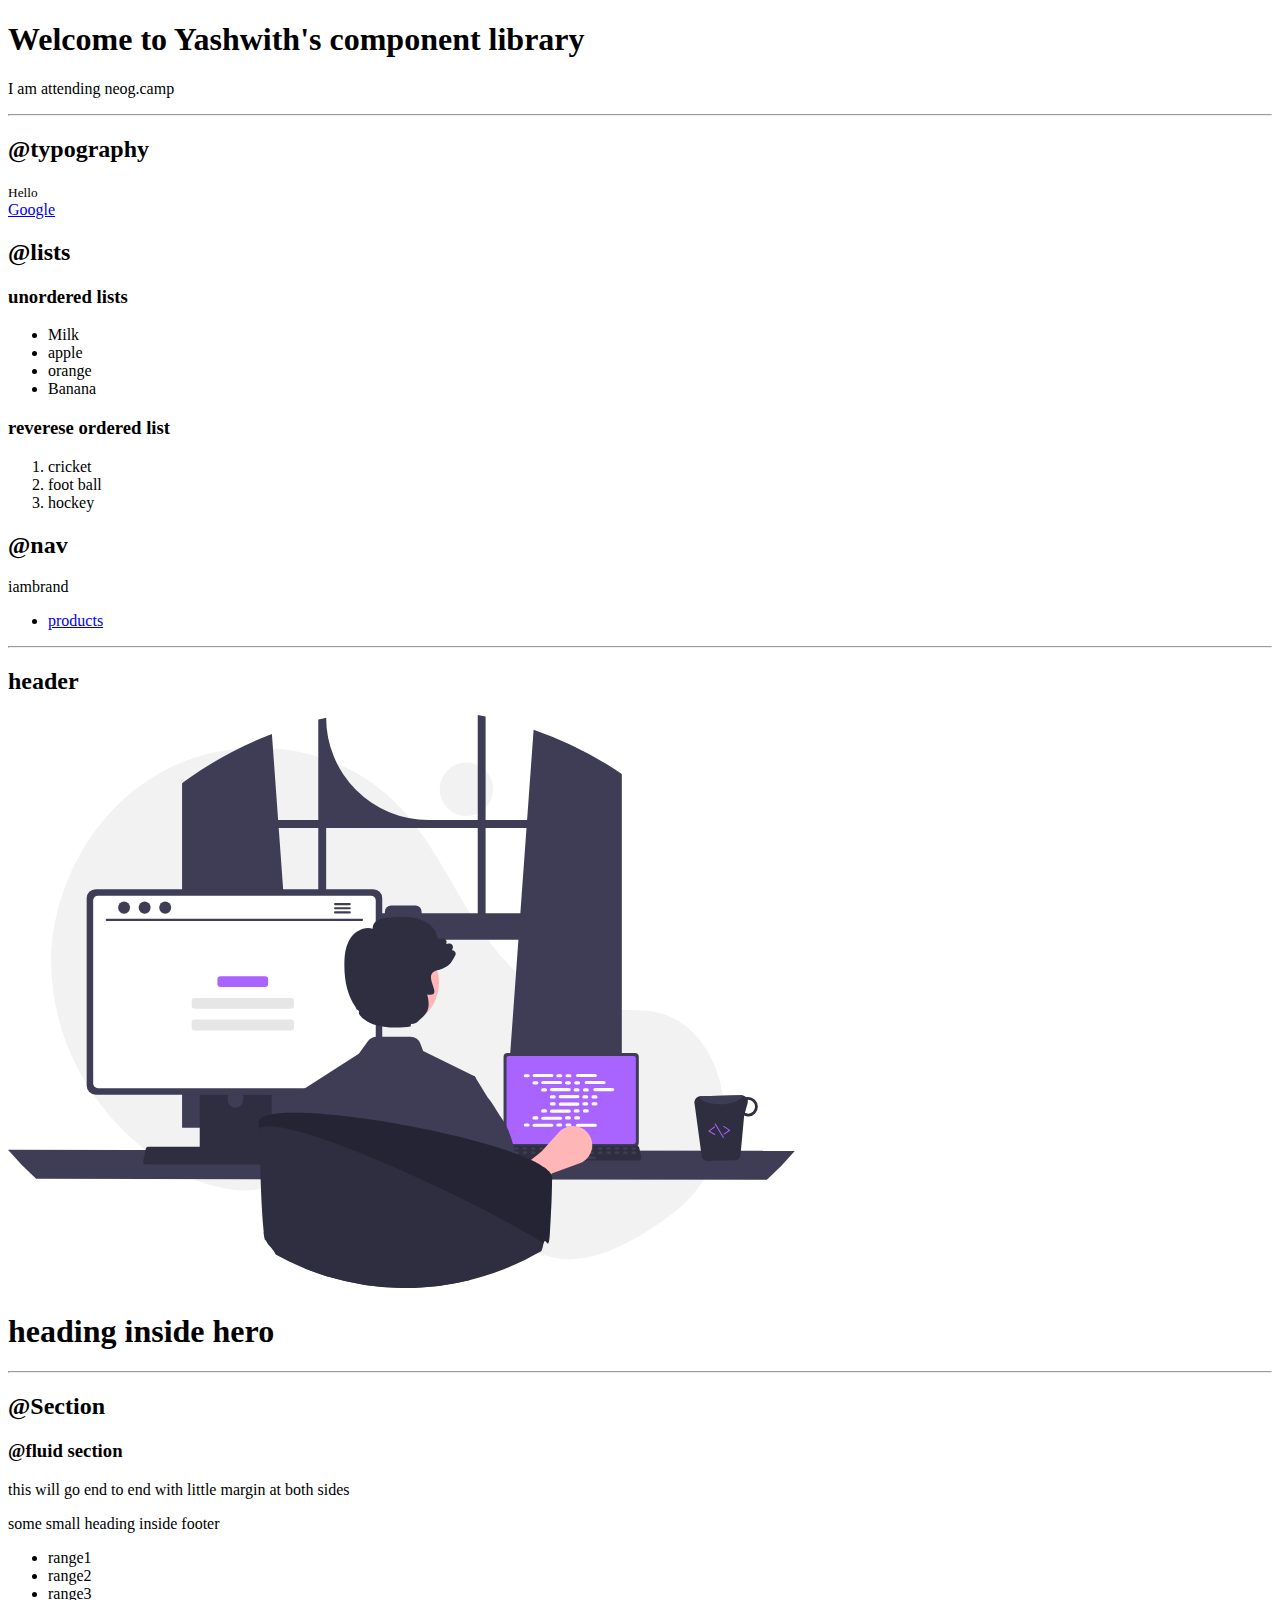
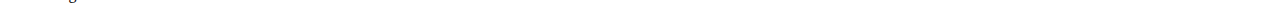
==== index.html @ 82b0473b "complete" ====
<!DOCTYPE html>
<html lang="en">
<head>
    <meta charset="UTF-8">
    <meta http-equiv="X-UA-Compatible" content="IE=edge">
    <meta name="viewport" content="width=device-width, initial-scale=1.0">
    <title>Component Library</title>
</head>


<body>
    <h1> Welcome to Yashwith's component library</h1>
    <p>I am attending neog.camp</p>
    <hr>
    
    <h2>@typography</h2>
    <small> Hello</small>  
<br>
    <a href="https://www.google.com/">Google</a>
    <h2>@lists</h2>
    
      <h3>unordered lists</h3>
      <ul>
        <li>Milk</li>
        <li>apple</li>
        <li>orange</li>
        <li>Banana</li>
      </ul>

      <h3>reverese  ordered list</h3>
      <ol>
     <li>cricket</li> 
     <li>foot ball</li>
     <li>hockey</li>
    </ol>

    <h2>@nav</h2>
    <nav>
        <div>iambrand</div>
        <ul>
            <li><a href="/">products</a></li>
        </ul>
    </nav>
    
    <hr>

    <h2>header</h2>
    <header>
        <img src="images/hero.svg" alt="">
        <h1>heading inside hero</h1>
    </header>

    <hr>
    <section>
<h2>@Section</h2>
<h3>@fluid section</h3>
<p>this will go end to end with little margin at both sides </p>
    </section>

    <footer>
        <div>some small heading inside footer</div>
        <ul>
            <li>range1</li>
            <li>range2</li>
            <li>range3</li>
        </ul>
    </footer>
</body>
</html>
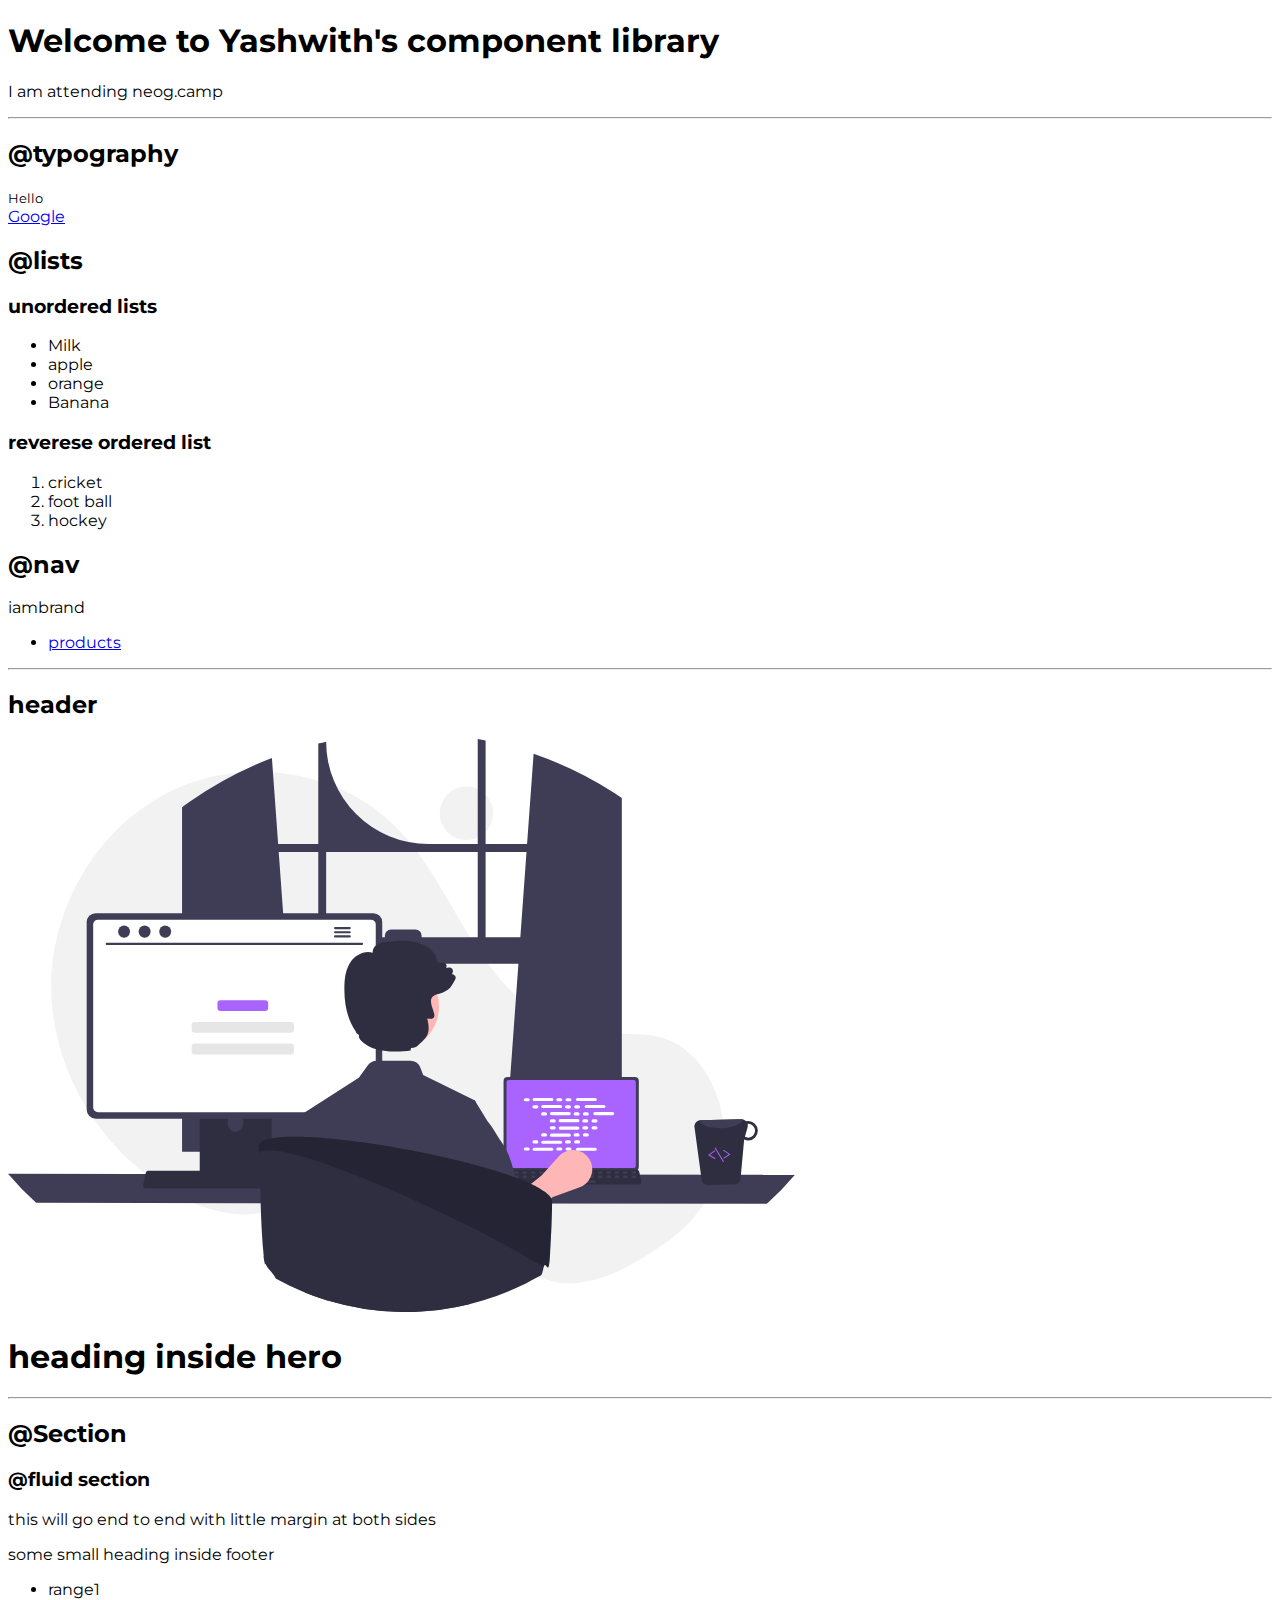
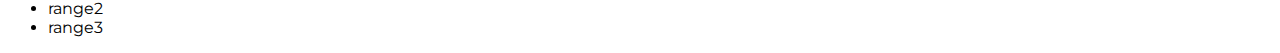
==== commit 21210c6e: "included fonts" ====
--- a/index.html
+++ b/index.html
@@ -5,6 +5,7 @@
     <meta http-equiv="X-UA-Compatible" content="IE=edge">
     <meta name="viewport" content="width=device-width, initial-scale=1.0">
     <title>Component Library</title>
+    <link rel="stylesheet" href="styles.css">
 </head>
 
 
--- a/styles.css
+++ b/styles.css
@@ -0,0 +1,6 @@
+@import url('https://fonts.googleapis.com/css2?family=Montserrat&display=swap');
+
+     body{
+        font-family: 'Montserrat',
+        sans-serif;
+     }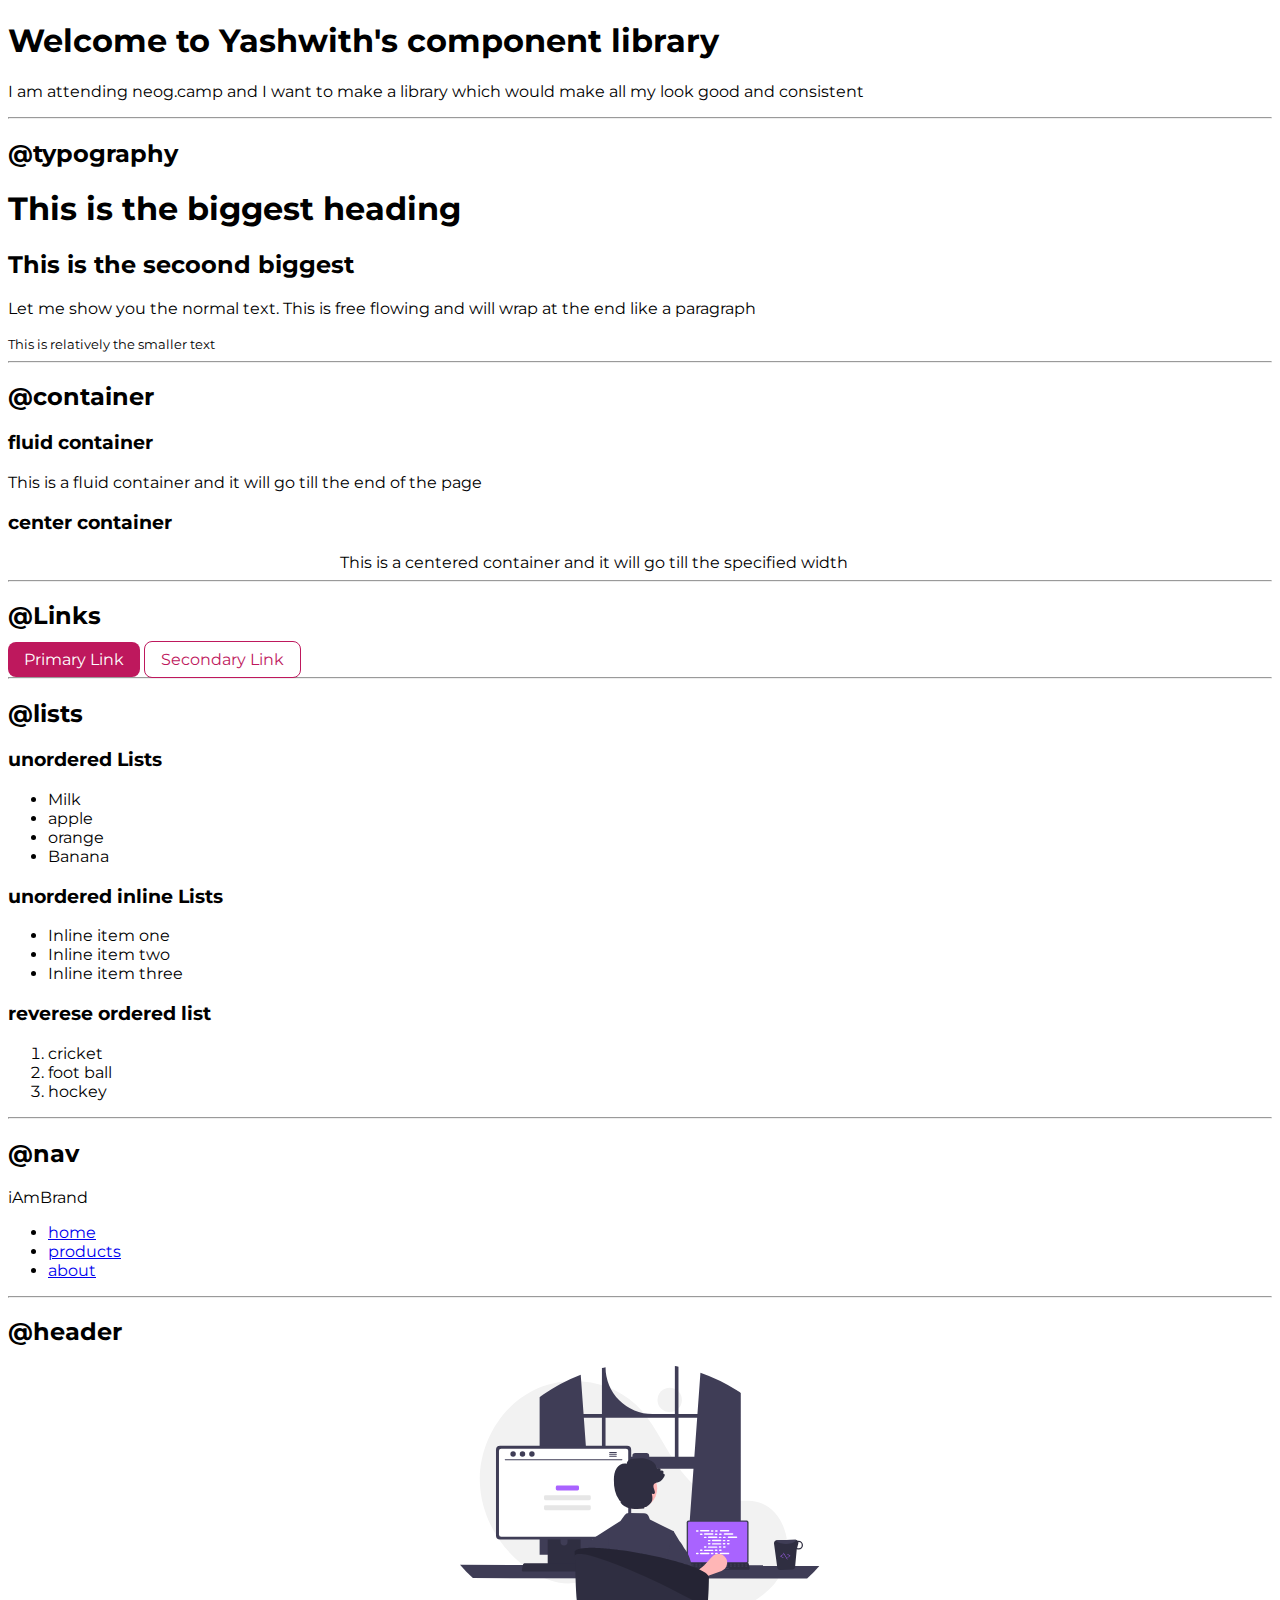
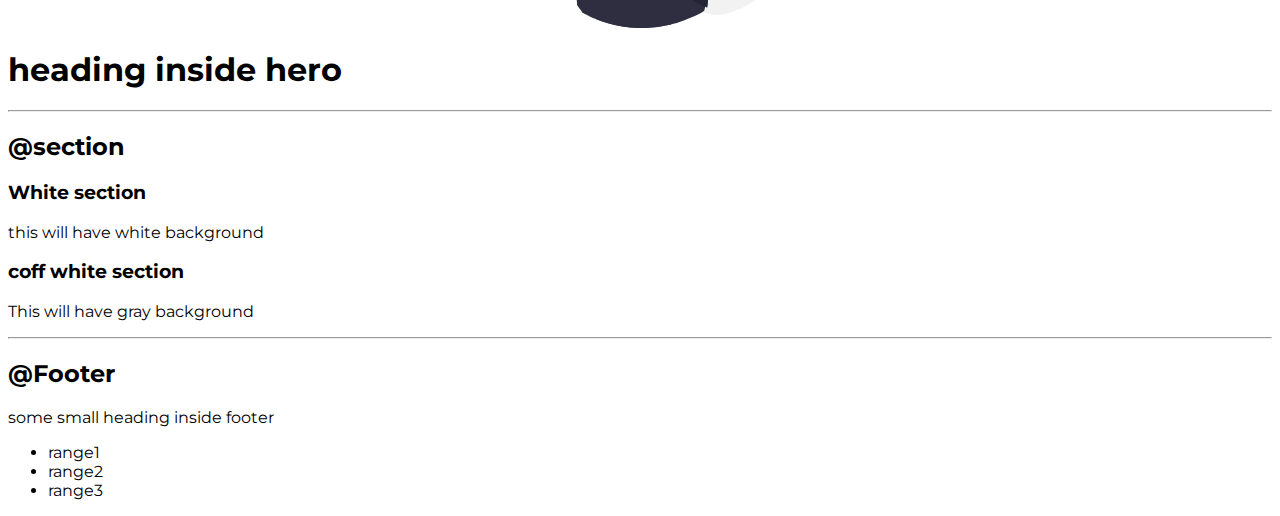
==== commit 32424fc7: "minor fix" ====
--- a/index.html
+++ b/index.html
@@ -5,22 +5,40 @@
     <meta http-equiv="X-UA-Compatible" content="IE=edge">
     <meta name="viewport" content="width=device-width, initial-scale=1.0">
     <title>Component Library</title>
-    <link rel="stylesheet" href="styles.css">
+    <link rel="stylesheet" href="styles.css ">
 </head>
 
 
 <body>
     <h1> Welcome to Yashwith's component library</h1>
-    <p>I am attending neog.camp</p>
+    <p>I am attending neog.camp and I want to make a library which would make all my look good and consistent</p>
     <hr>
     
     <h2>@typography</h2>
-    <small> Hello</small>  
-<br>
-    <a href="https://www.google.com/">Google</a>
+    <h1> This is the biggest heading</h1>
+    <h2>This is the secoond biggest</h2>
+    <p>Let me show you the normal text. This is free flowing and will wrap at the end like a paragraph</p>
+
+    <small> This is relatively the smaller text</small>  
+<hr>
+    <h2>@container</h2>
+
+    <h3>fluid container</h3>
+    <div class="container container-fluid">This is a fluid container and it will go till the end of the page</div>
+
+    <h3>center container</h3>
+    <div class="container container-center" >This is a centered container and it will go till the specified width</div>
+
+    <hr>
+
+    <h2>@Links</h2>
+
+    <a class="link link-primary" href="/">Primary Link</a>
+    <a class="link link-secondary" href="/">Secondary Link</a>
+
+    <hr>
     <h2>@lists</h2>
-    
-      <h3>unordered lists</h3>
+    <h3>unordered Lists</h3>
       <ul>
         <li>Milk</li>
         <li>apple</li>
@@ -28,35 +46,64 @@
         <li>Banana</li>
       </ul>
 
-      <h3>reverese  ordered list</h3>
+      <h3>unordered inline Lists</h3>
+      <ul>
+        <li>Inline item one</li>
+        <li>Inline item two</li>
+        <li>Inline item three</li>
+    </ul>
+
+    <h3>reverese  ordered list</h3>
       <ol>
      <li>cricket</li> 
      <li>foot ball</li>
      <li>hockey</li>
     </ol>
 
+    <hr>
     <h2>@nav</h2>
+
     <nav>
-        <div>iambrand</div>
+        <div>iAmBrand</div>
         <ul>
-            <li><a href="/">products</a></li>
+            <li>
+                <a href="/">home</a>
+            </li>
+            <li>
+                <a href="/">products</a>
+            </li>
+
+            <li>
+                <a href="/">about</a>
+            </li>
         </ul>
     </nav>
-    
+
     <hr>
 
-    <h2>header</h2>
+    <h2>@header</h2>
+
     <header>
-        <img src="images/hero.svg" alt="">
+        <img  class="hero" src="images/hero.svg" alt="">
         <h1>heading inside hero</h1>
     </header>
 
+<hr>
+<h2>@section</h2>
+<section>
+<h3>White section</h3>
+<p>this will have white background </p>
+    </section>
+
+    <section>
+        <h3>coff white section</h3>
+        <p>This will have gray background</p>
+
+    </section>
+
     <hr>
-    <section>
-<h2>@Section</h2>
-<h3>@fluid section</h3>
-<p>this will go end to end with little margin at both sides </p>
-    </section>
+
+    <h2>@Footer</h2>
 
     <footer>
         <div>some small heading inside footer</div>
--- a/styles.css
+++ b/styles.css
@@ -1,6 +1,48 @@
 @import url('https://fonts.googleapis.com/css2?family=Montserrat&display=swap');
 
+
+   :root{
+       --primary-color: #BE185D;
+   }
      body{
         font-family: 'Montserrat',
         sans-serif;
+     }
+
+     hr{
+      margin: 2rem 0 rem;
+     }
+
+     /** container **/
+     .container{
+      padding: 0 rem 1 rem;
+     
+     }
+
+     .container-center{
+      max-width: 600px;
+      margin: auto;
+     }
+
+     .link{
+      text-decoration: none;
+      padding: 0.5rem 1rem;
+     }
+
+     .link-primary{
+      background-color: var(--primary-color);
+      border-radius: 0.5rem;
+      color:white
+     }
+
+     .link-secondary{
+      color: var(--primary-color);
+      border-radius: 0.5rem;
+      border: 1px solid var(--primary-color);
+     }
+
+     .hero{
+      max-width: 360px;
+      display: block;
+      margin:auto;
      }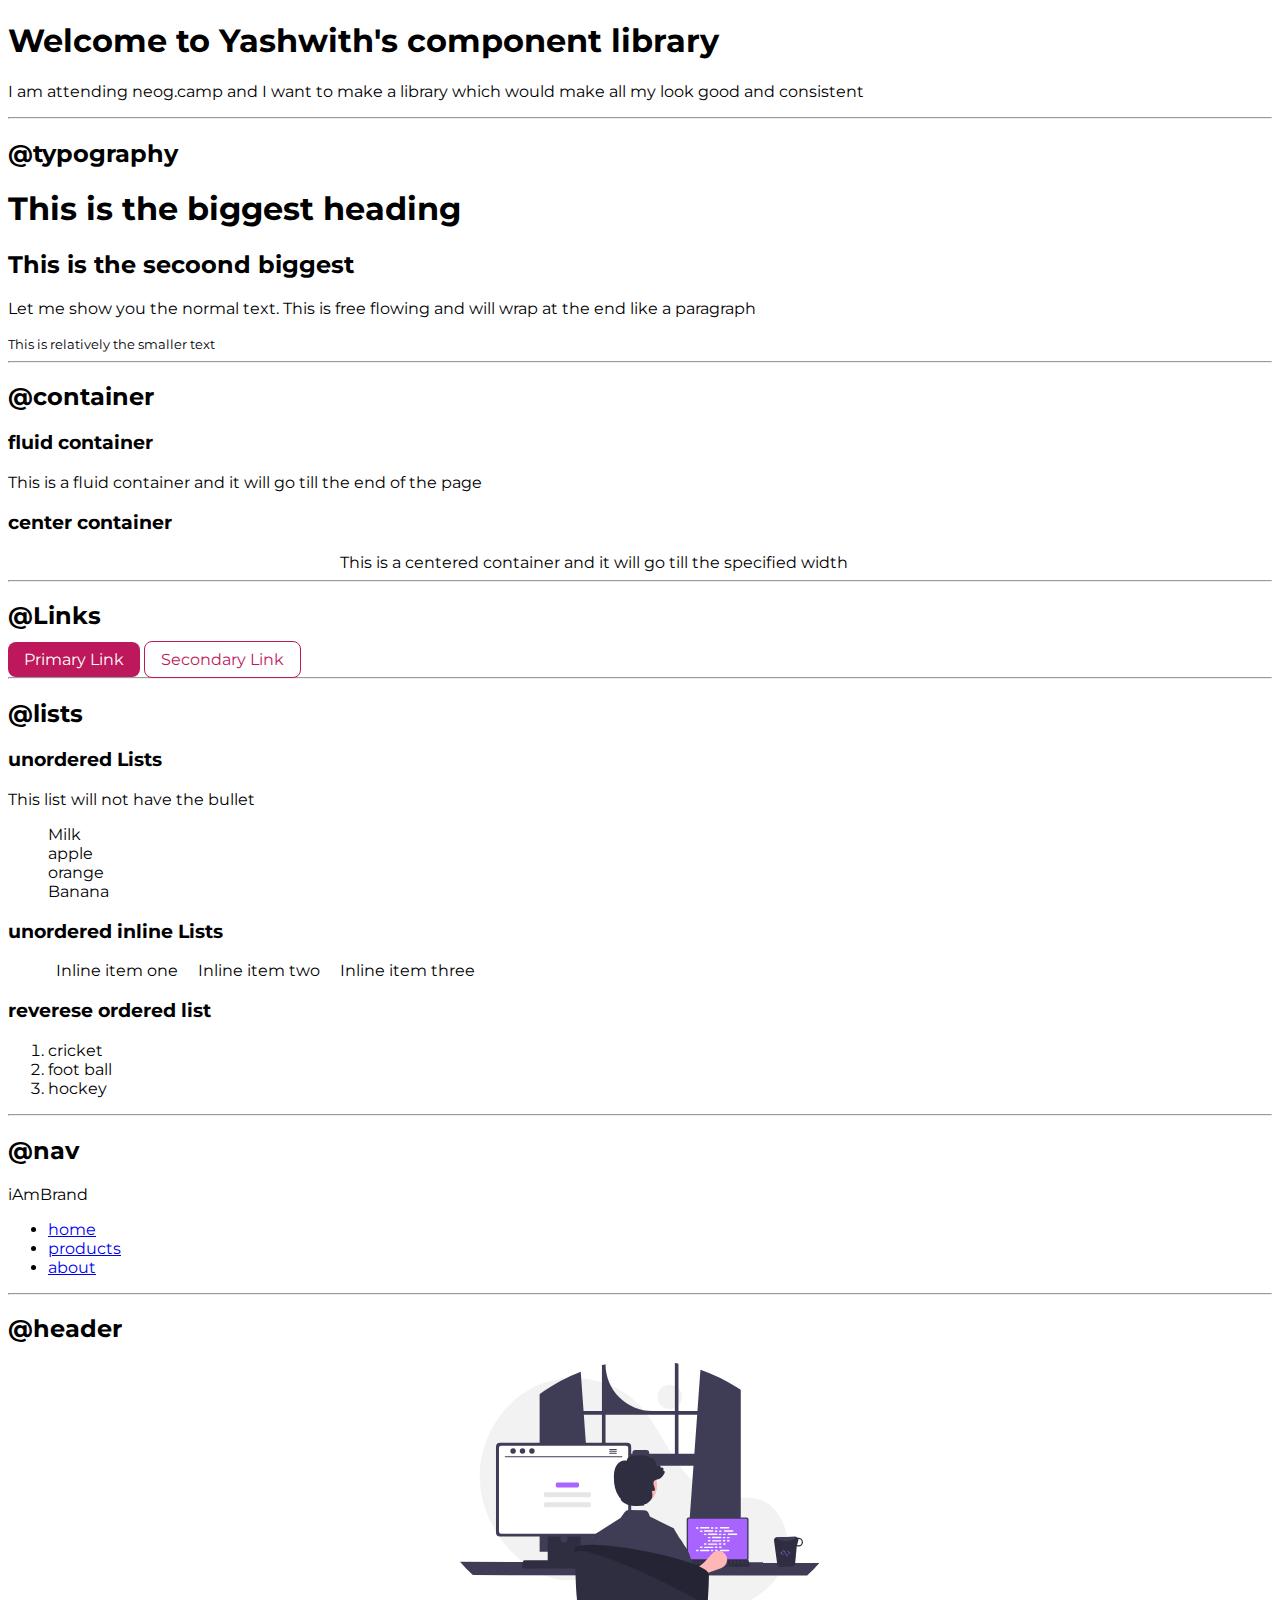
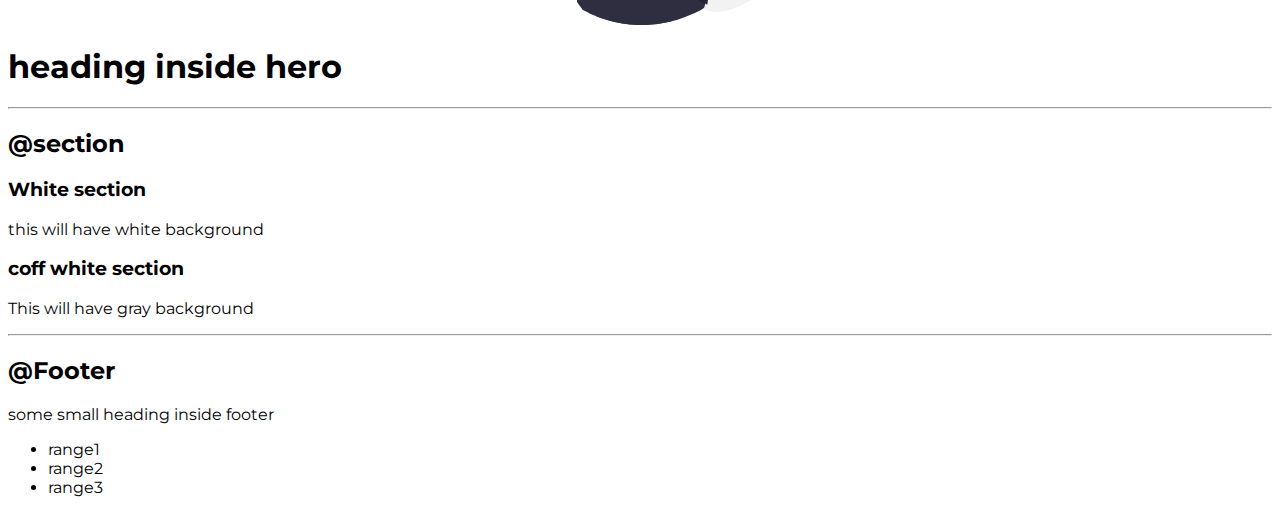
==== commit c729bcea: "list" ====
--- a/index.html
+++ b/index.html
@@ -39,7 +39,8 @@
     <hr>
     <h2>@lists</h2>
     <h3>unordered Lists</h3>
-      <ul>
+    <p>This list will not have the bullet</p>
+      <ul class="list-non-bullet">
         <li>Milk</li>
         <li>apple</li>
         <li>orange</li>
@@ -47,10 +48,10 @@
       </ul>
 
       <h3>unordered inline Lists</h3>
-      <ul>
-        <li>Inline item one</li>
-        <li>Inline item two</li>
-        <li>Inline item three</li>
+      <ul class="list-non-bullet">
+        <li class="list-item-inline">Inline item one</li>
+        <li class="list-item-inline">Inline item two</li>
+        <li class="list-item-inline">Inline item three</li>
     </ul>
 
     <h3>reverese  ordered list</h3>
--- a/styles.css
+++ b/styles.css
@@ -40,6 +40,14 @@
       border-radius: 0.5rem;
       border: 1px solid var(--primary-color);
      }
+     .list-item-inline{
+      display: inline;
+      padding: 0rem 0.5rem;
+     }
+
+     .list-non-bullet{
+      list-style: none;
+     }
 
      .hero{
       max-width: 360px;
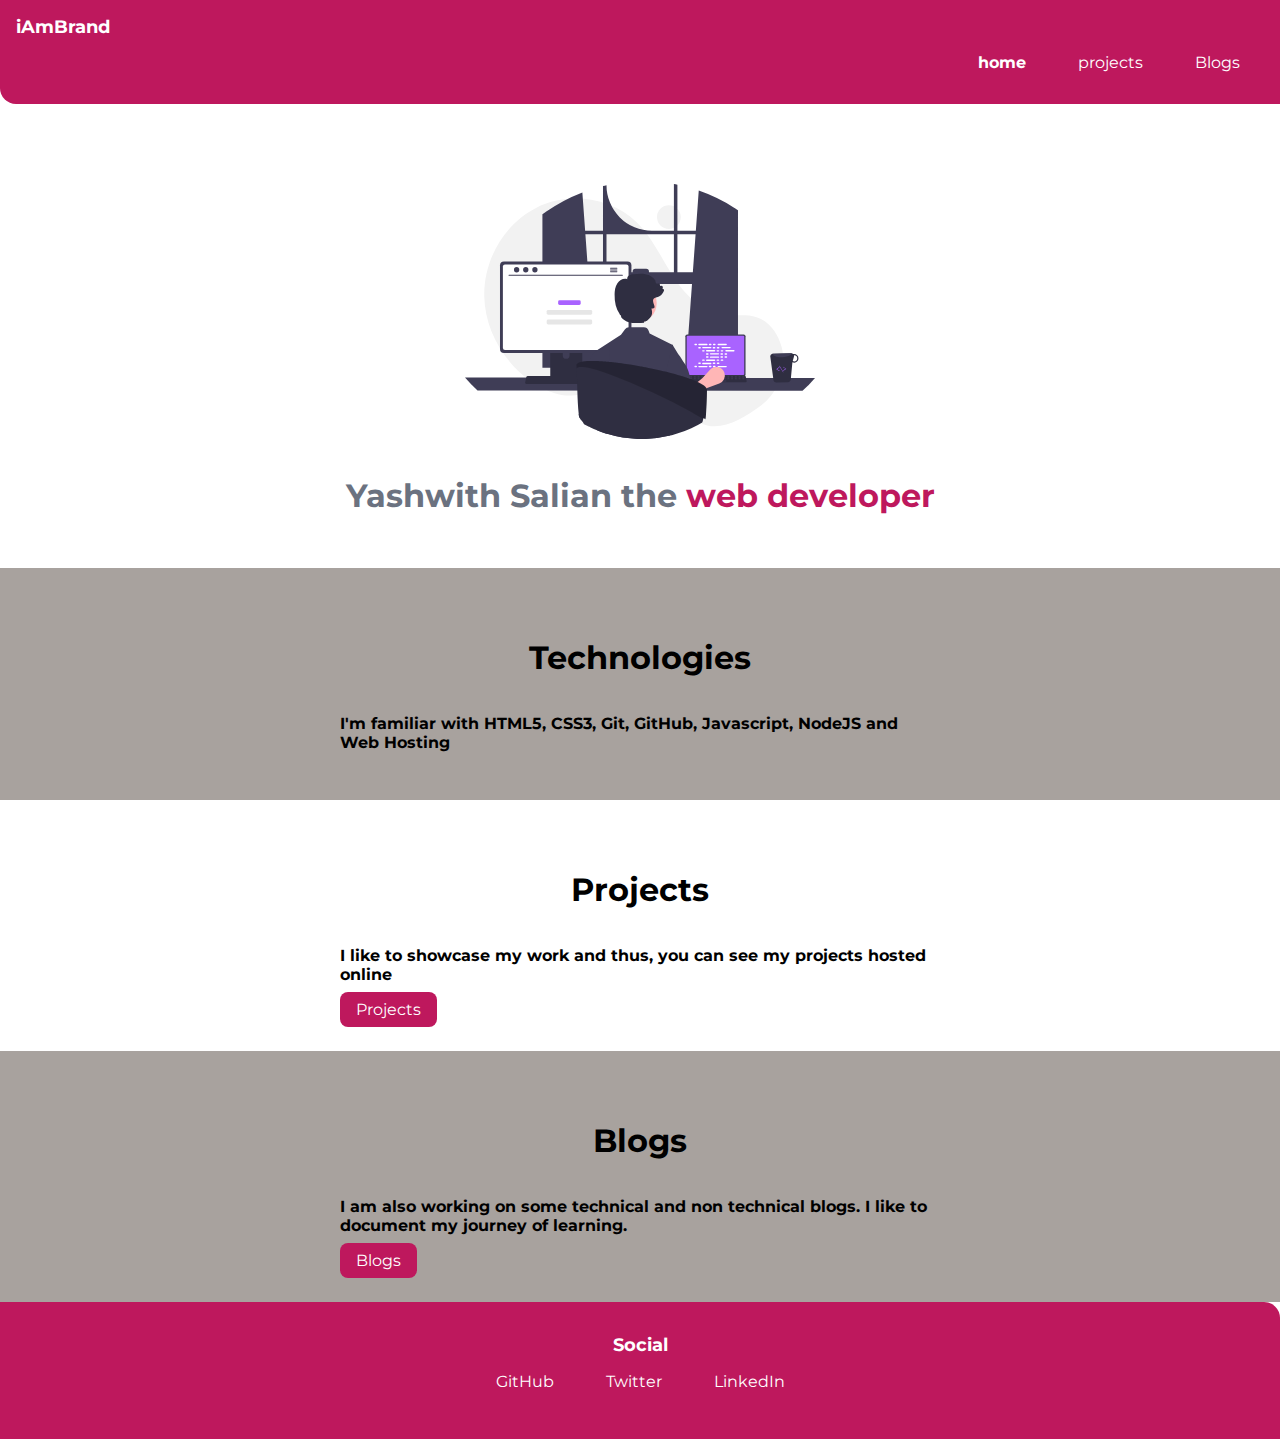
==== commit 6724282e: "complete" ====
--- a/index.html
+++ b/index.html
@@ -4,115 +4,84 @@
     <meta charset="UTF-8">
     <meta http-equiv="X-UA-Compatible" content="IE=edge">
     <meta name="viewport" content="width=device-width, initial-scale=1.0">
-    <title>Component Library</title>
-    <link rel="stylesheet" href="styles.css ">
+    <title>Home | Yashwith</title>
 </head>
+<link rel="stylesheet" href="styles.css">
+<body>
 
+  
 
-<body>
-    <h1> Welcome to Yashwith's component library</h1>
-    <p>I am attending neog.camp and I want to make a library which would make all my look good and consistent</p>
-    <hr>
-    
-    <h2>@typography</h2>
-    <h1> This is the biggest heading</h1>
-    <h2>This is the secoond biggest</h2>
-    <p>Let me show you the normal text. This is free flowing and will wrap at the end like a paragraph</p>
-
-    <small> This is relatively the smaller text</small>  
-<hr>
-    <h2>@container</h2>
-
-    <h3>fluid container</h3>
-    <div class="container container-fluid">This is a fluid container and it will go till the end of the page</div>
-
-    <h3>center container</h3>
-    <div class="container container-center" >This is a centered container and it will go till the specified width</div>
-
-    <hr>
-
-    <h2>@Links</h2>
-
-    <a class="link link-primary" href="/">Primary Link</a>
-    <a class="link link-secondary" href="/">Secondary Link</a>
-
-    <hr>
-    <h2>@lists</h2>
-    <h3>unordered Lists</h3>
-    <p>This list will not have the bullet</p>
-      <ul class="list-non-bullet">
-        <li>Milk</li>
-        <li>apple</li>
-        <li>orange</li>
-        <li>Banana</li>
-      </ul>
-
-      <h3>unordered inline Lists</h3>
-      <ul class="list-non-bullet">
-        <li class="list-item-inline">Inline item one</li>
-        <li class="list-item-inline">Inline item two</li>
-        <li class="list-item-inline">Inline item three</li>
-    </ul>
-
-    <h3>reverese  ordered list</h3>
-      <ol>
-     <li>cricket</li> 
-     <li>foot ball</li>
-     <li>hockey</li>
-    </ol>
-
-    <hr>
-    <h2>@nav</h2>
-
-    <nav>
-        <div>iAmBrand</div>
-        <ul>
-            <li>
-                <a href="/">home</a>
+    <nav class="navigation container">
+        <div class="nav-brand">iAmBrand</div>
+        <ul class="list-non-bullet nav-pills">
+            <li class="list-item-inline">
+                <a class="link link-active" href="/">home</a>
             </li>
-            <li>
-                <a href="/">products</a>
+            <li class="list-item-inline">
+                <a class="link" href="projects.html">projects</a>
             </li>
 
-            <li>
-                <a href="/">about</a>
+            <li class="list-item-inline">
+                <a class="link" href="/blogs.html">Blogs</a>
             </li>
         </ul>
     </nav>
 
-    <hr>
-
-    <h2>@header</h2>
-
-    <header>
-        <img  class="hero" src="images/hero.svg" alt="">
-        <h1>heading inside hero</h1>
+    <header class="hero">
+        <img  class="hero-img" src="images/hero.svg" alt="">
+        <h1 class="hero-heading">Yashwith Salian the <span class="heading-inverted">web developer</span>
+            </h1>
     </header>
 
-<hr>
-<h2>@section</h2>
-<section>
-<h3>White section</h3>
-<p>this will have white background </p>
+    <section class="section ow">
+        <div class="container container-center">
+            <h1>Technologies</h1>
+            <p><strong>I'm familiar with HTML5, CSS3, Git, GitHub, Javascript,
+                    NodeJS and  Web Hosting
+            </strong></p>
+        </div>
+    </section>
+        <section class="section">
+            <div class="container container-center">
+                <h1>Projects</h1>
+                <p><strong>I like to showcase my work and thus, you can see my projects hosted online
+                </strong></p>
+                <a class="link link-primary" class="link" href="/projects.html">Projects</a>
+            </div>
+        
+
+    </section>
+    
+
+    <section class="section ow">
+        <div class="container container-center">
+            <h1>Blogs</h1>
+            <p><strong>I am also working on some technical and non technical blogs. I like to document my journey of learning.
+            </strong></p>
+            <a class="link link-primary" class="link" href="/blogs.html">Blogs</a>
+        </div>
     </section>
 
-    <section>
-        <h3>coff white section</h3>
-        <p>This will have gray background</p>
-
-    </section>
-
-    <hr>
-
-    <h2>@Footer</h2>
-
-    <footer>
-        <div>some small heading inside footer</div>
-        <ul>
-            <li>range1</li>
-            <li>range2</li>
-            <li>range3</li>
+    <footer class="footer">
+        <div class="footer-header">Social</div>
+        <ul class="social-links list-non-bullet ">
+            <li class="list-item-inline">
+                <a class="link" href="https://github.com/yashwith26">
+                GitHub
+            </a>
+                </li>
+                <li class="list-item-inline">
+                    <a class="link"  href="https://twitter.com/itsYS26">
+                    Twitter
+                </a>
+                   </li>
+                    <li class="list-item-inline">
+                        <a class="link"  href="https://www.linkedin.com/in/yashwith-salian-888829173/">
+                LinkedIn
+            </a>
+        </li>
+            
         </ul>
-    </footer>
+    </footer> 
 </body>
 </html>--- a/styles.css
+++ b/styles.css
@@ -3,14 +3,21 @@
 
    :root{
        --primary-color: #BE185D;
+       --dark-gray: #6B7280;
+       --off-white: #a8a29e;
    }
      body{
         font-family: 'Montserrat',
         sans-serif;
+        margin: 0px;
      }
 
      hr{
       margin: 2rem 0 rem;
+     }
+
+     .margin-md{
+      margin: 2rem;
      }
 
      /** container **/
@@ -25,14 +32,18 @@
      }
 
      .link{
+      box-sizing: border-box;
       text-decoration: none;
       padding: 0.5rem 1rem;
+      /* margin-top: 1 rem;
+      margin-bottom: 1 rem; */
      }
 
      .link-primary{
       background-color: var(--primary-color);
       border-radius: 0.5rem;
-      color:white
+      color:white;
+
      }
 
      .link-secondary{
@@ -49,8 +60,87 @@
       list-style: none;
      }
 
+     .navigation{
+      background-color: var(--primary-color);
+      color: white;
+      padding: 1rem;
+      border-bottom-left-radius: 1rem ;
+     }
+     
+     .navigation .nav-brand{
+      font-weight: bold;
+      font-size: 1.1rem;
+     }
+
+     .navigation .nav-pills{
+      text-align: right;
+     }
+
+     .navigation .link{
+      color: white;
+     }
+
+     .navigation .link-active{
+      font-weight: bold;
+     }
+
+     /**header **/
+
      .hero{
-      max-width: 360px;
+      padding:2rem ;
+      padding-top: 5rem ;
+     }
+     
+
+     .hero .hero-img{
+      max-width: 350px;
       display: block;
       margin:auto;
+     }
+
+     .hero .hero-heading{
+      text-align: center;
+      padding-top: 1rem;
+      color: var(--dark-gray);
+     }
+
+     .heading-inverted{
+      color: var(--primary-color);
+     }
+
+     /**section**/
+
+     .section h1{
+      text-align: center;
+      padding: 1rem;
+   
+     }
+
+     .section {
+      padding: 2rem;
+  }
+
+     .ow{
+background-color: var(--off-white)
+     }
+
+     footer{
+      background-color: var(--primary-color);
+      padding: 2rem 0rem;
+      text-align: center;
+      color:white;
+      border-top-right-radius: 1rem;
+     }
+
+     .footer .link{
+      color: white;
+     }
+
+     .footer .footer-header{
+      font-weight:bold ;
+      font-size: large;
+     }
+
+     .footer ul{
+      padding-inline-start: 0px;
      }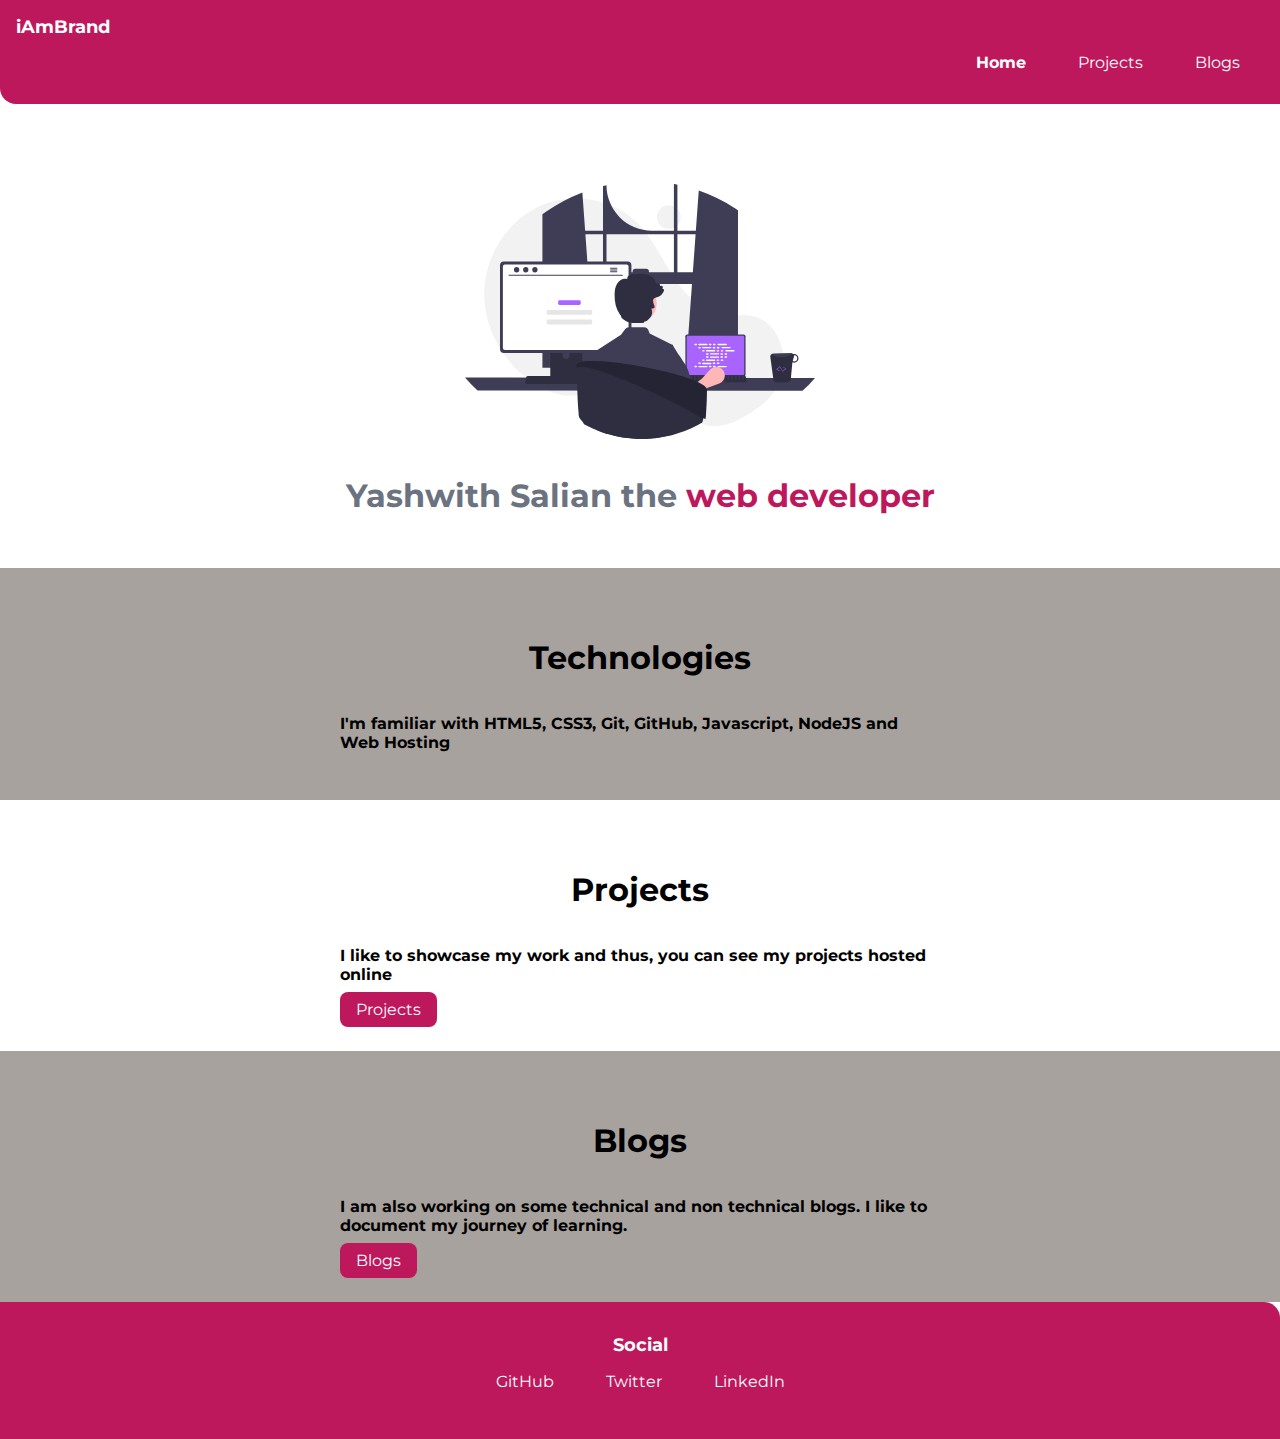
==== commit 21b4d30b: "changes in naming" ====
--- a/index.html
+++ b/index.html
@@ -15,10 +15,10 @@
         <div class="nav-brand">iAmBrand</div>
         <ul class="list-non-bullet nav-pills">
             <li class="list-item-inline">
-                <a class="link link-active" href="/">home</a>
+                <a class="link link-active" href="/">Home</a>
             </li>
             <li class="list-item-inline">
-                <a class="link" href="projects.html">projects</a>
+                <a class="link" href="projects.html">Projects</a>
             </li>
 
             <li class="list-item-inline">
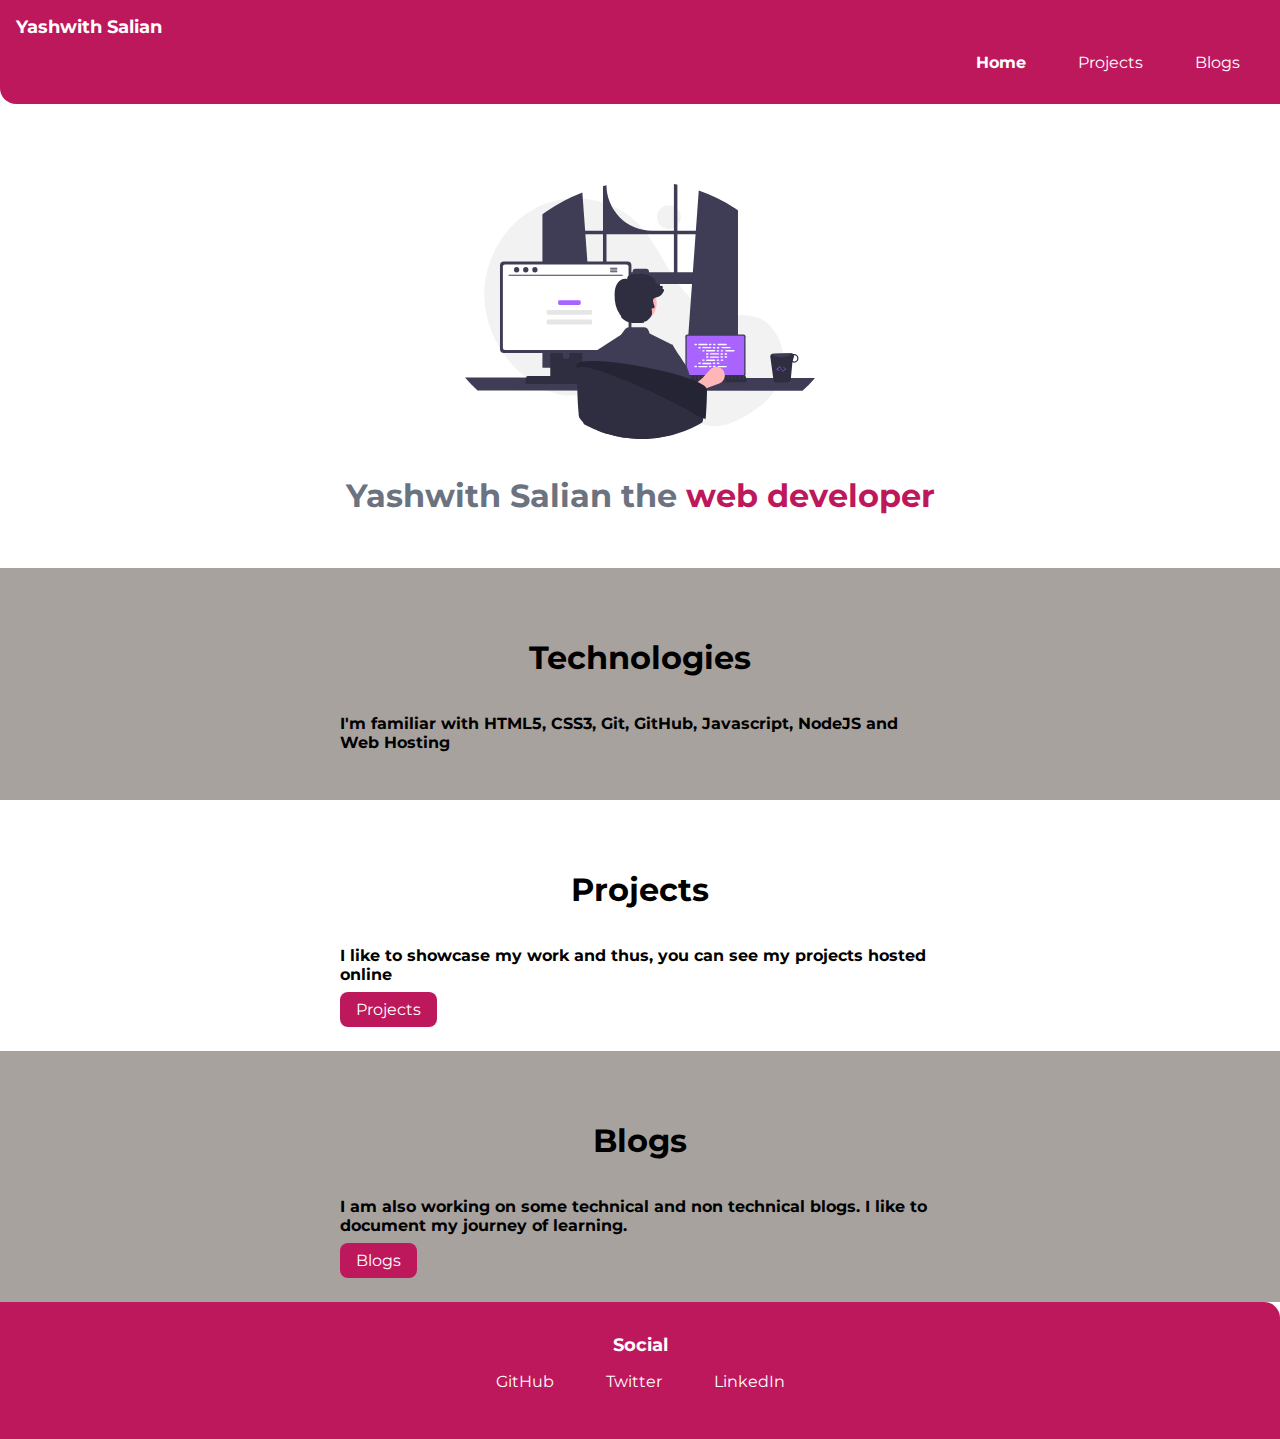
==== commit 16a6e673: "update name" ====
--- a/index.html
+++ b/index.html
@@ -12,7 +12,7 @@
   
 
     <nav class="navigation container">
-        <div class="nav-brand">iAmBrand</div>
+        <div class="nav-brand">Yashwith Salian</div>
         <ul class="list-non-bullet nav-pills">
             <li class="list-item-inline">
                 <a class="link link-active" href="/">Home</a>
